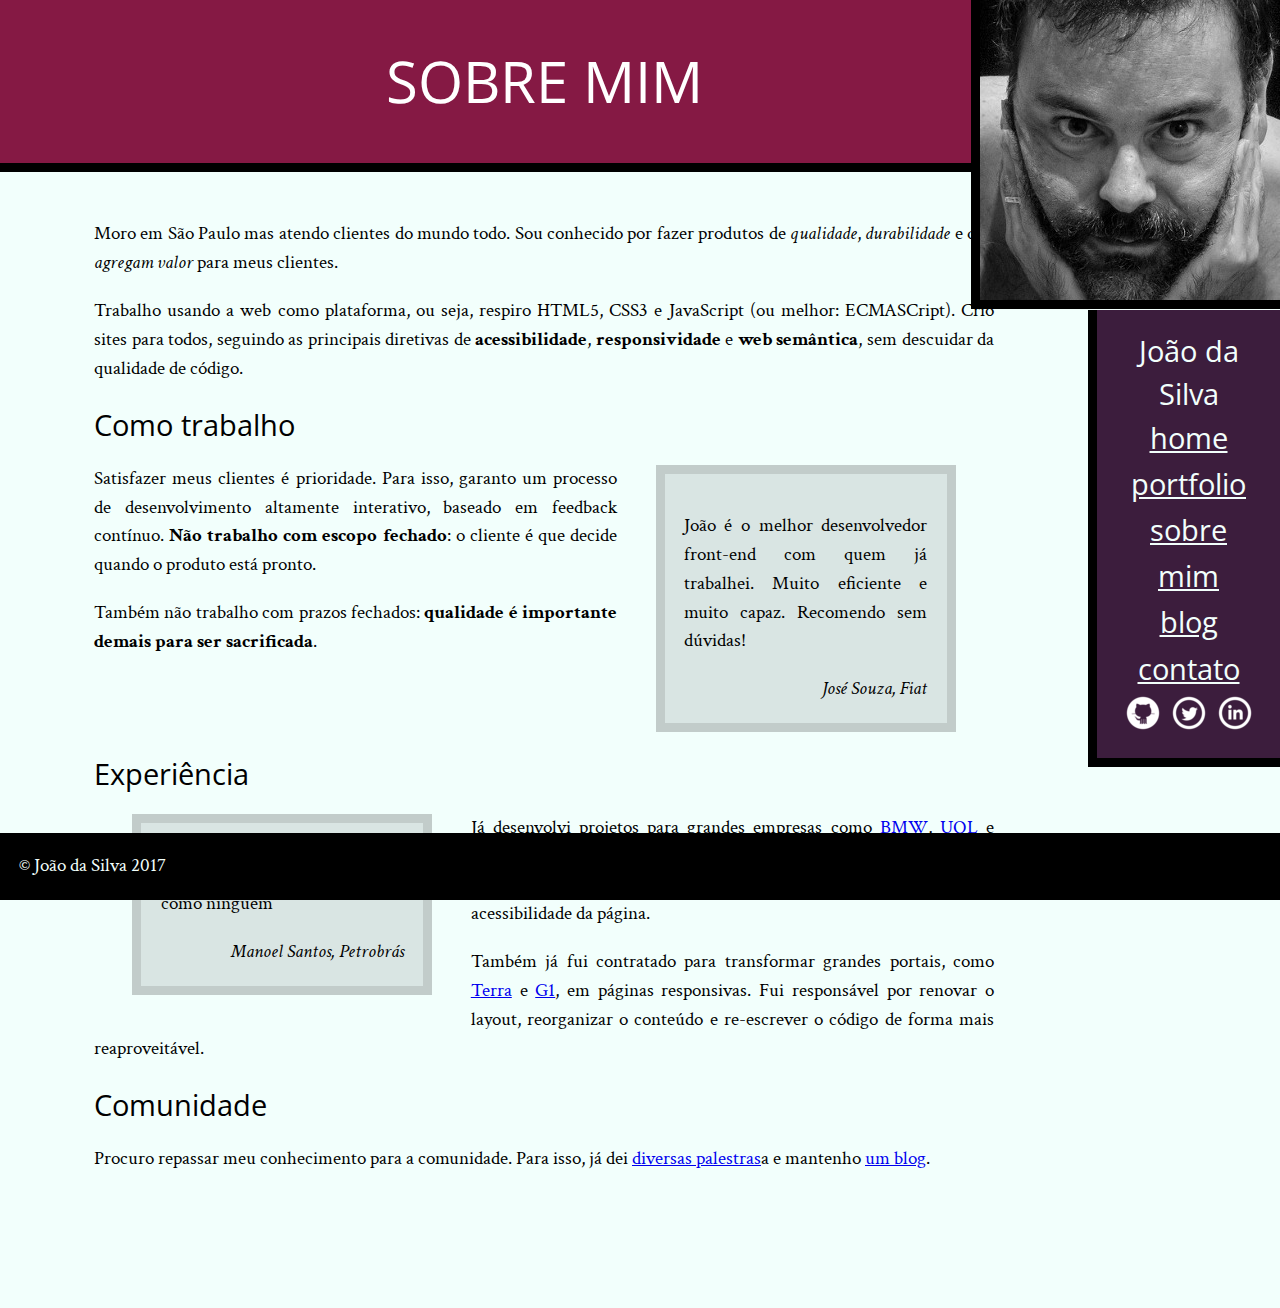
==== bio.html @ 924e4f30 "Tópico 1, Medidas relativas PX, EM, REM, %" ====
<!DOCTYPE html>
<html>
<head>
	<meta charset="utf-8">
	<title>Biografia - João da Silva</title>
	<link rel="icon" href="img/favicon.png">
	<link rel="stylesheet" type="text/css" href="css/reset.css">
	<link rel="stylesheet" type="text/css" href="css/site.css">
	<link rel="stylesheet" href="http://fonts.googleapis.com/css?family=Open+Sans+Condensed:700">
	<link rel="stylesheet" href="http://fonts.googleapis.com/css?family=Crimson+Text:400,400italic,600">
</head>
<body>
	<main>

	    <h1 class="titulo-principal">Sobre mim</h1>
	    <div class="conteudo-pagina">
		    <p>Moro em São Paulo mas atendo clientes do mundo todo. Sou conhecido por fazer produtos de <em>qualidade</em>, <em>durabilidade</em> e que <em>agregam valor</em> para meus clientes.</p>

		    <p>Trabalho usando a web como plataforma, ou seja, respiro HTML5, CSS3 e JavaScript (ou melhor: ECMASCript). Crio sites para todos, seguindo as principais diretivas de <strong>acessibilidade</strong>, <strong>responsividade</strong> e <strong>web semântica</strong>, sem descuidar da qualidade de código.</p>

		    <h2 class="sub-titulo">Como trabalho</h2>

		    <blockquote class="citacao-bio-fiat">
		    	<p>João é o melhor desenvolvedor front-end com quem já trabalhei. Muito eficiente e muito capaz. Recomendo sem dúvidas!</p>
		    	<cite>José Souza, Fiat</cite>
		    </blockquote>

		    <p>Satisfazer meus clientes é prioridade. Para isso, garanto um processo de desenvolvimento altamente interativo, baseado em feedback contínuo. <strong>Não trabalho com escopo fechado</strong>: o cliente é que decide quando o produto está pronto.</p>

		    <p>Também não trabalho com prazos fechados: <strong>qualidade é importante demais para ser sacrificada</strong>.</p>

		    <h2 class="sub-titulo">Experiência</h2>

		    <blockquote class="citacao-bio-petrobras">
		    	<p>João domina as tecnologias como ninguém</p>
		    	<cite>Manoel Santos, Petrobrás</cite>
		    </blockquote>    

		    <p>Já desenvolvi projetos para grandes empresas como <a href="http://www.bmw.com">BMW</a>, <a href="http://www.uol.com.br">UOL</a> e <a href="http://www.imb.com">IBM</a>. Neles, o foco principal era entregar uma experiência imersiva e impactante para o usuário final sem descuidar do desempenho e da acessibilidade da página.</p>

		    <p>Também já fui contratado para transformar grandes portais, como <a href="http://www.terra.com.br">Terra</a> e <a href="http://www.g1.com">G1</a>, em páginas responsivas. Fui responsável por renovar o layout, reorganizar o conteúdo e re-escrever o código de forma mais reaproveitável.</p>

		    <h2 class="sub-titulo">Comunidade</h2>

		    <p>Procuro repassar meu conhecimento para a comunidade. Para isso, já dei <a href="portifolio.html">diversas palestras</a>a e mantenho <a href="blog.html">um blog</a>.</p>
	    </div>
    </main>

    <img class="minha-foto" src="img/eu.jpg" alt="Foto do João da Silva">
    
    <aside class="navegacao-site">
    	<h1>João da Silva</h1>
	    <nav>
	    	<ul>
	    		<li><a href="">Home</a></li>
	    		<li><a href="portfolio.html">Portfolio</a></li>
	    		<li><a href="bio.html">Sobre mim</a></li>
	    		<li><a href="blog.html">Blog</a></li>
	    		<li><a href="">Contato</a></li>
	    	</ul>
	    </nav>
	    <ul class="icones-sociais">
	        <li>
	            <a class="github" href="https://github.com/git-joaodasilva">Github</a>
	        </li>
	        <li>
	            <a class="twitter" href="https://twitter.com/twitter-joaodasilva">Twitter</a>
	        </li>
	        <li>
	            <a class="linkedin" href="https://br.linkedin.com/pub/linkedin-joao-da-silva/32/4/508">LinkedIn</a>
	        </li>
	    </ul>	    
	</aside>

    <footer class="clearfix" id="rodape-pagina">
    	&copy; João da Silva 2017
    </footer>
</body>
</html>

<!-- 
Experimente mudar uma das tag <blockquote> para baixo do parágrafo logo abaixo dela. O que acontece? Por quê? 

Quando fazemos isso, o primeiro parágrafo ficará completamente para cima da citação. O parágrafo seguinte e o resto do conteúdo ficarão ao lado dela.
Isso acontece pois o elemento, quando flutua, flutua na mesma altura da página em que ele aparecia antes. Ou seja, sem flutuar, a citação apareceria abaixo do primeiro parágrafo; quando flutua, continua flutuando abaixo desse parágrafo.

Com isso, vemos como é importante entender como está o fluxo da página antes de fazermos um elemento flutuar.
-->
---- css/site.css ----
/**
line-height -> tamanho entre as linhas 
Floats seguidos formam uma linha
usa clear para evitar floats fazendo com que siga o fluxo do html
*/

html {
	font-size: 120%;
}


body {
	background-color: #F2FFFC;
	font-family: "Crimson Text", serif;
	line-height: 1.5;
}

.titulo-principal {
	font-size: 300%;
	text-align: center;
	background-color: #851944;
	color: #FFF;
	padding: 2rem;
	border-bottom: 0.5rem solid black;
	text-transform: uppercase;
}

/**
box-sizing: border-box -> calcula o tamanho do width a partir da borda e n do conteudo 
*/
blockquote {
	background-color: #D9E5E3;
	border: .5em solid #C2CCCA;
	margin: 1em 2em;
	width: 30ch;
	box-sizing: border-box;
	padding: 1em;
}

blockquote cite {
	display: block;
	float: right;
	font-style: italic;
}

.conteudo-pagina {
	width: 90ch;
	margin-left: auto;
	margin-right: auto;
	padding: 1.5rem 0rem;
}

main {
	width: 85%;
	float: left;
	padding-bottom: 4.5rem;
}

.citacao-bio-fiat {
	float: right;
}

.citacao-bio-petrobras {
	float: left;
}

.navegacao-site {
    background-color: #3C1D3D;
    color: #F2FFFC;
    float: right;
    width: 15%;
    padding: 1rem;
    font-size: 1.5rem;
    text-align: center;
    position: relative;
    top: 310px;
}

.navegacao-site a {
    color: inherit;
    font-family: "Open Sans Condensed", sans-serif;
    text-transform: lowercase;
}

.icones-sociais li {
	display: inline-block;
}

.icones-sociais a {
	width: 40px;
	height: 40px;
	text-indent: -9999px;
	display: block;
}

.github {
	background-image: url("../img/github.png");
}

.linkedin {
	background-image: url("../img/linkedin.png");
}

.twitter {
	background-image: url("../img/twitter.png");
}

#rodape-pagina {
	background-color: #000;
	color: #F2FFFC;
	padding: 1rem;
	box-sizing: border-box;
	position: fixed;
	bottom: 0;
	left: 0;
	width: 100%;
}

.sub-titulo {
	clear: both;
}

h2 {
	font-size: 1.5em;
}

h1, h2 {
	font-family: "Open Sans Condensed", sans-serif;
}

p {
	margin: 1em 0em;
	text-align: justify;
}

strong {
    font-weight: bold;
}

em {
    font-style: italic;
}

.minha-foto {
	position: absolute;
	top: 0;
	right: 0;
}

.navegacao-site, .minha-foto {
	border-bottom: 0.5rem solid black;
	border-left: 0.5rem solid black;
	box-sizing: border-box;
}

.clearfix {
	clear: both;
}

/**
Position relative: mudar a posição do elemento de acordo com a posição original dele;
Position absolute: posicionar elementos na página independente do resto do contúdo (relativo à tela);
Position fixed: permite deixar qualquer elemento no lugar que quisermos na janela;
*/

/**
Vimos, então, três novas medidas:

rem: tem como padrão a fonte do navegador;
em: tem como padrão a fonte do elemento pai;
ch: tem como base a largura do caractere zero da fonte usada;
Vimos que a porcentagem tem como base ou a largura do elemento pai ou o font-size do elemento anterior.

Utilizando essas medidas conseguimos um CSS mais flexível, principalmente se quisermos manter um padrão de tamanho de fonte. 
Utilizando o font-size do HTML, é apenas ali que será necessário fazer alterações.
*/
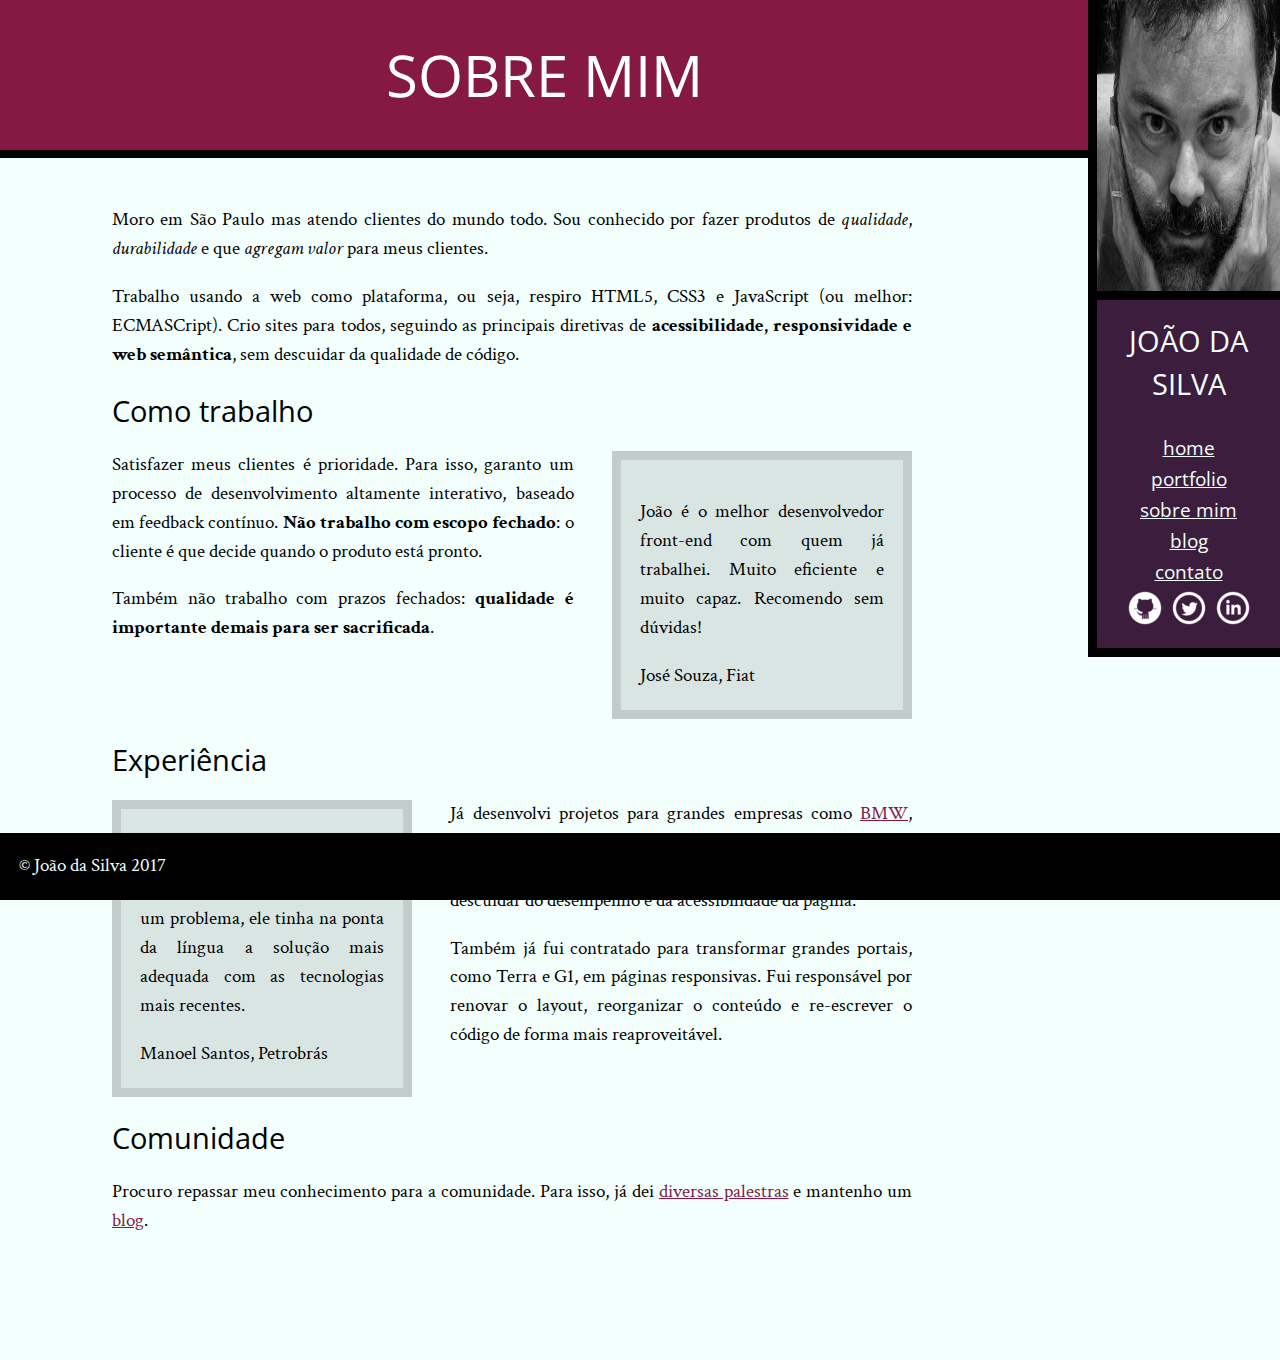
==== commit 9cd20292: "Tópico 4, Propriedadde 'transform' rotação, translação, cisalhamento, escala e perspectiva 3D (Corre" ====
--- a/bio.html
+++ b/bio.html
@@ -1,82 +1,75 @@
 <!DOCTYPE html>
 <html>
 <head>
-	<meta charset="utf-8">
-	<title>Biografia - João da Silva</title>
-	<link rel="icon" href="img/favicon.png">
-	<link rel="stylesheet" type="text/css" href="css/reset.css">
-	<link rel="stylesheet" type="text/css" href="css/site.css">
-	<link rel="stylesheet" href="http://fonts.googleapis.com/css?family=Open+Sans+Condensed:700">
-	<link rel="stylesheet" href="http://fonts.googleapis.com/css?family=Crimson+Text:400,400italic,600">
+    <meta charset="utf-8">
+    <title>João da Silva - Biografia</title>
+    <link rel="icon" href="img/favicon.png">
+    <link rel="stylesheet" href="css/reset.css">
+    <link rel="stylesheet" href="css/site.css">
+    <link rel="stylesheet" href="css/bio.css">
+    <link rel="stylesheet" href="http://fonts.googleapis.com/css?family=Crimson+Text:400,400italic,600">
+    <link rel="stylesheet" href="http://fonts.googleapis.com/css?family=Open+Sans+Condensed:700">
 </head>
 <body>
-	<main>
-
-	    <h1 class="titulo-principal">Sobre mim</h1>
-	    <div class="conteudo-pagina">
-		    <p>Moro em São Paulo mas atendo clientes do mundo todo. Sou conhecido por fazer produtos de <em>qualidade</em>, <em>durabilidade</em> e que <em>agregam valor</em> para meus clientes.</p>
-
-		    <p>Trabalho usando a web como plataforma, ou seja, respiro HTML5, CSS3 e JavaScript (ou melhor: ECMASCript). Crio sites para todos, seguindo as principais diretivas de <strong>acessibilidade</strong>, <strong>responsividade</strong> e <strong>web semântica</strong>, sem descuidar da qualidade de código.</p>
-
-		    <h2 class="sub-titulo">Como trabalho</h2>
-
-		    <blockquote class="citacao-bio-fiat">
-		    	<p>João é o melhor desenvolvedor front-end com quem já trabalhei. Muito eficiente e muito capaz. Recomendo sem dúvidas!</p>
-		    	<cite>José Souza, Fiat</cite>
-		    </blockquote>
-
-		    <p>Satisfazer meus clientes é prioridade. Para isso, garanto um processo de desenvolvimento altamente interativo, baseado em feedback contínuo. <strong>Não trabalho com escopo fechado</strong>: o cliente é que decide quando o produto está pronto.</p>
-
-		    <p>Também não trabalho com prazos fechados: <strong>qualidade é importante demais para ser sacrificada</strong>.</p>
-
-		    <h2 class="sub-titulo">Experiência</h2>
-
-		    <blockquote class="citacao-bio-petrobras">
-		    	<p>João domina as tecnologias como ninguém</p>
-		    	<cite>Manoel Santos, Petrobrás</cite>
-		    </blockquote>    
-
-		    <p>Já desenvolvi projetos para grandes empresas como <a href="http://www.bmw.com">BMW</a>, <a href="http://www.uol.com.br">UOL</a> e <a href="http://www.imb.com">IBM</a>. Neles, o foco principal era entregar uma experiência imersiva e impactante para o usuário final sem descuidar do desempenho e da acessibilidade da página.</p>
-
-		    <p>Também já fui contratado para transformar grandes portais, como <a href="http://www.terra.com.br">Terra</a> e <a href="http://www.g1.com">G1</a>, em páginas responsivas. Fui responsável por renovar o layout, reorganizar o conteúdo e re-escrever o código de forma mais reaproveitável.</p>
-
-		    <h2 class="sub-titulo">Comunidade</h2>
-
-		    <p>Procuro repassar meu conhecimento para a comunidade. Para isso, já dei <a href="portifolio.html">diversas palestras</a>a e mantenho <a href="blog.html">um blog</a>.</p>
-	    </div>
+    <main>
+        <h1 class="titulo-principal">Sobre mim</h1>
+        <div class="container">
+            <p>Moro em São Paulo mas atendo clientes do mundo todo. Sou conhecido por fazer produtos de <em>qualidade</em>, <em>durabilidade</em> e que <em>agregam valor</em> para meus clientes.</p>
+            <p>Trabalho usando a web como plataforma, ou seja, respiro HTML5, CSS3 e JavaScript (ou melhor: ECMASCript). Crio sites para todos, seguindo as principais diretivas de <strong>acessibilidade, responsividade e web semântica</strong>, sem descuidar da qualidade de código.</p>
+            <h2 class="subtitulo-texto">Como trabalho</h2>
+            <blockquote class="citacao-bio fiat">
+                <p>João é o melhor desenvolvedor front-end com quem já trabalhei. Muito eficiente e muito capaz. Recomendo sem dúvidas!</p>
+                <cite>José Souza, Fiat</cite>
+            </blockquote>
+            <p>Satisfazer meus clientes é prioridade. Para isso, garanto um processo de desenvolvimento altamente interativo, baseado em feedback contínuo. <strong>Não trabalho com escopo fechado</strong>: o cliente é que decide quando o produto está pronto.</p>
+            <p>Também não trabalho com prazos fechados: <strong>qualidade é importante demais para ser sacrificada</strong>.</p>
+            <h2 class="subtitulo-texto">Experiência</h2>
+            <blockquote class="citacao-bio petrobras">
+                <p>João domina as tecnologias como ninguém. Eu apresentava um problema, ele tinha na ponta da língua a solução mais adequada com as tecnologias mais recentes.</p>
+                <cite>Manoel Santos, Petrobrás</cite>
+            </blockquote>
+            <p>Já desenvolvi projetos para grandes empresas como <a href="http://bmw.com">BMW</a>, <a href="http://www.uol.com.br">UOL</a> e <a href="http://www.ibm.com.br">IBM</a>. Neles, o foco principal era entregar uma experiência imersiva e impactante para o usuário final sem descuidar do desempenho e da acessibilidade da página.</p>
+            <p>Também já fui contratado para transformar grandes portais, como Terra e G1, em páginas responsivas. Fui responsável por renovar o layout, reorganizar o conteúdo e re-escrever o código de forma mais reaproveitável.</p>
+            <h2 class="subtitulo-texto">Comunidade</h2>
+            <p>Procuro repassar meu conhecimento para a comunidade. Para isso, já dei <a href="portfolio.html">diversas palestras</a> e mantenho um <a href="blog.html">blog</a>.</p>
+        </div>
     </main>
-
-    <img class="minha-foto" src="img/eu.jpg" alt="Foto do João da Silva">
-    
+    <img src="img/eu.jpg" alt="Minha foto" class="minha-foto">
     <aside class="navegacao-site">
-    	<h1>João da Silva</h1>
-	    <nav>
-	    	<ul>
-	    		<li><a href="">Home</a></li>
-	    		<li><a href="portfolio.html">Portfolio</a></li>
-	    		<li><a href="bio.html">Sobre mim</a></li>
-	    		<li><a href="blog.html">Blog</a></li>
-	    		<li><a href="">Contato</a></li>
-	    	</ul>
-	    </nav>
-	    <ul class="icones-sociais">
-	        <li>
-	            <a class="github" href="https://github.com/git-joaodasilva">Github</a>
-	        </li>
-	        <li>
-	            <a class="twitter" href="https://twitter.com/twitter-joaodasilva">Twitter</a>
-	        </li>
-	        <li>
-	            <a class="linkedin" href="https://br.linkedin.com/pub/linkedin-joao-da-silva/32/4/508">LinkedIn</a>
-	        </li>
-	    </ul>	    
-	</aside>
-
-    <footer class="clearfix" id="rodape-pagina">
-    	&copy; João da Silva 2017
+        <h1>João da Silva</h1>
+        <nav>
+            <ul>
+                <li><a href="index.html">Home</a></li>
+                <li><a href="portfolio.html">Portfolio</a></li>
+                <li><a href="bio.html">Sobre mim</a></li>
+                <li><a href="blog.html">Blog</a></li>
+                <li><a href="contato.html">Contato</a></li>
+            </ul>
+        </nav>
+        <ul class="icones-redes-sociais">
+            <li>
+                <a href="https://github.com/joaodasilva" class="github">
+                    Github
+                </a>
+            </li>
+            <li>
+                <a href="https://twitter.com/joaodasilva" class="twitter">
+                    Twitter
+                </a>
+            </li>
+            <li>
+                <a href="https://br.linkedin.com/pub/joão-da-silva/32/4/508" class="linkedin">
+                    LinkedIn
+                </a>
+            </li>
+        </ul>
+    </aside>
+    <footer class="rodape-pagina">
+        &copy; João da Silva 2017
     </footer>
 </body>
 </html>
+
 
 <!-- 
 Experimente mudar uma das tag <blockquote> para baixo do parágrafo logo abaixo dela. O que acontece? Por quê? 
--- a/css/site.css
+++ b/css/site.css
@@ -4,133 +4,86 @@
 usa clear para evitar floats fazendo com que siga o fluxo do html
 */
 
-html {
-	font-size: 120%;
+/**
+box-sizing: border-box -> calcula o tamanho do width a partir da borda e n do conteudo 
+*/
+
+body {
+    font-family: "Crimson Text", "Times New Roman", serif;
+    background-color: #F2FFFC;
+    font-size: 120%;
+    line-height: 1.5;
 }
 
+h1,
+h2,
+.subtitulo-principal {
+    font-family: "Open Sans Condensed", "Arial", sans-serif;
+}
 
-body {
-	background-color: #F2FFFC;
-	font-family: "Crimson Text", serif;
-	line-height: 1.5;
+h1 {
+    text-transform: uppercase;
+    font-size: 3em;
 }
 
 .titulo-principal {
-	font-size: 300%;
-	text-align: center;
-	background-color: #851944;
-	color: #FFF;
-	padding: 2rem;
-	border-bottom: 0.5rem solid black;
-	text-transform: uppercase;
+    width: 100%;
+    text-align: center;
+    background-color: #851944;
+    color: #FFF;
+    padding: 2rem;
+    border-bottom: .5rem solid #000;
 }
 
-/**
-box-sizing: border-box -> calcula o tamanho do width a partir da borda e n do conteudo 
-*/
-blockquote {
-	background-color: #D9E5E3;
-	border: .5em solid #C2CCCA;
-	margin: 1em 2em;
-	width: 30ch;
-	box-sizing: border-box;
-	padding: 1em;
+.subtitulo-texto {
+    font-size: 1.5em;
+    clear: both;
 }
 
-blockquote cite {
-	display: block;
-	float: right;
-	font-style: italic;
+main a {
+    color: #851944;
 }
 
-.conteudo-pagina {
-	width: 90ch;
-	margin-left: auto;
-	margin-right: auto;
-	padding: 1.5rem 0rem;
-}
-
-main {
-	width: 85%;
-	float: left;
-	padding-bottom: 4.5rem;
-}
-
-.citacao-bio-fiat {
-	float: right;
-}
-
-.citacao-bio-petrobras {
-	float: left;
+main p {
+    text-align: justify;
+    margin: 1em 0;
 }
 
 .navegacao-site {
+    text-align: center;
     background-color: #3C1D3D;
     color: #F2FFFC;
-    float: right;
-    width: 15%;
-    padding: 1rem;
-    font-size: 1.5rem;
-    text-align: center;
-    position: relative;
-    top: 310px;
+    padding: 1em;
 }
 
 .navegacao-site a {
     color: inherit;
-    font-family: "Open Sans Condensed", sans-serif;
+    font-family: "Open Sans Condensed", "Arial", sans-serif;
     text-transform: lowercase;
 }
 
-.icones-sociais li {
-	display: inline-block;
+.navegacao-site h1 {
+    font-size: 1.5em;
+    margin-bottom: 1em;
 }
 
-.icones-sociais a {
-	width: 40px;
-	height: 40px;
-	text-indent: -9999px;
-	display: block;
+.rodape-pagina {
+    background-color: #000;
+    color: #F2FFFC;
+    padding: 1em;
+    clear: both;
+    position: fixed;
+    bottom: 0;
+    left: 0;
+    width: 100%;
+    box-sizing: border-box;
 }
 
-.github {
-	background-image: url("../img/github.png");
-}
-
-.linkedin {
-	background-image: url("../img/linkedin.png");
-}
-
-.twitter {
-	background-image: url("../img/twitter.png");
-}
-
-#rodape-pagina {
-	background-color: #000;
-	color: #F2FFFC;
-	padding: 1rem;
-	box-sizing: border-box;
-	position: fixed;
-	bottom: 0;
-	left: 0;
-	width: 100%;
-}
-
-.sub-titulo {
-	clear: both;
-}
-
-h2 {
-	font-size: 1.5em;
-}
-
-h1, h2 {
-	font-family: "Open Sans Condensed", sans-serif;
-}
-
-p {
-	margin: 1em 0em;
-	text-align: justify;
+.container {
+    width: 80ch;
+    margin-left: auto;
+    margin-right: auto;
+    padding: 1.5em 0;
 }
 
 strong {
@@ -141,21 +94,57 @@
     font-style: italic;
 }
 
-.minha-foto {
-	position: absolute;
-	top: 0;
-	right: 0;
+.icones-redes-sociais li {
+    display: inline-block;
 }
 
-.navegacao-site, .minha-foto {
-	border-bottom: 0.5rem solid black;
-	border-left: 0.5rem solid black;
-	box-sizing: border-box;
+.icones-redes-sociais a {
+    width: 40px;
+    height: 40px;
+    display: block;
+    text-indent: -99999px;
 }
 
-.clearfix {
-	clear: both;
+.github {
+    background-image: url(../img/github.png);
 }
+
+.twitter {
+    background-image: url(../img/twitter.png);
+}
+
+.linkedin {
+    background-image: url(../img/linkedin.png);
+}
+
+main {
+    width: 80%;
+    float: left;
+    padding-bottom: 4em;
+}
+
+.minha-foto,
+.navegacao-site {
+    border-left: .5em solid black;
+    border-bottom: .5em solid black;
+    box-sizing: border-box;
+}
+
+.navegacao-site {
+    width: 15%;
+    float: right;
+    position: relative;
+    top: 300px;
+}
+
+.minha-foto {
+    position: absolute;
+    top: 0;
+    right: 0;
+    height: 300px;
+    width: 15%;
+}
+
 
 /**
 Position relative: mudar a posição do elemento de acordo com a posição original dele;
--- a/css/bio.css
+++ b/css/bio.css
@@ -0,0 +1,18 @@
+.citacao-bio {
+    background-color: #D9E5E3;
+    border: .5em solid #C2CCCA;
+    padding: 1em;
+    margin: 1em 2em;
+    width: 30ch;
+    box-sizing: border-box;
+}
+
+.petrobras {
+    float: left;
+    margin-left: 0;
+}
+
+.fiat {
+    float: right;
+    margin-right: 0;
+}
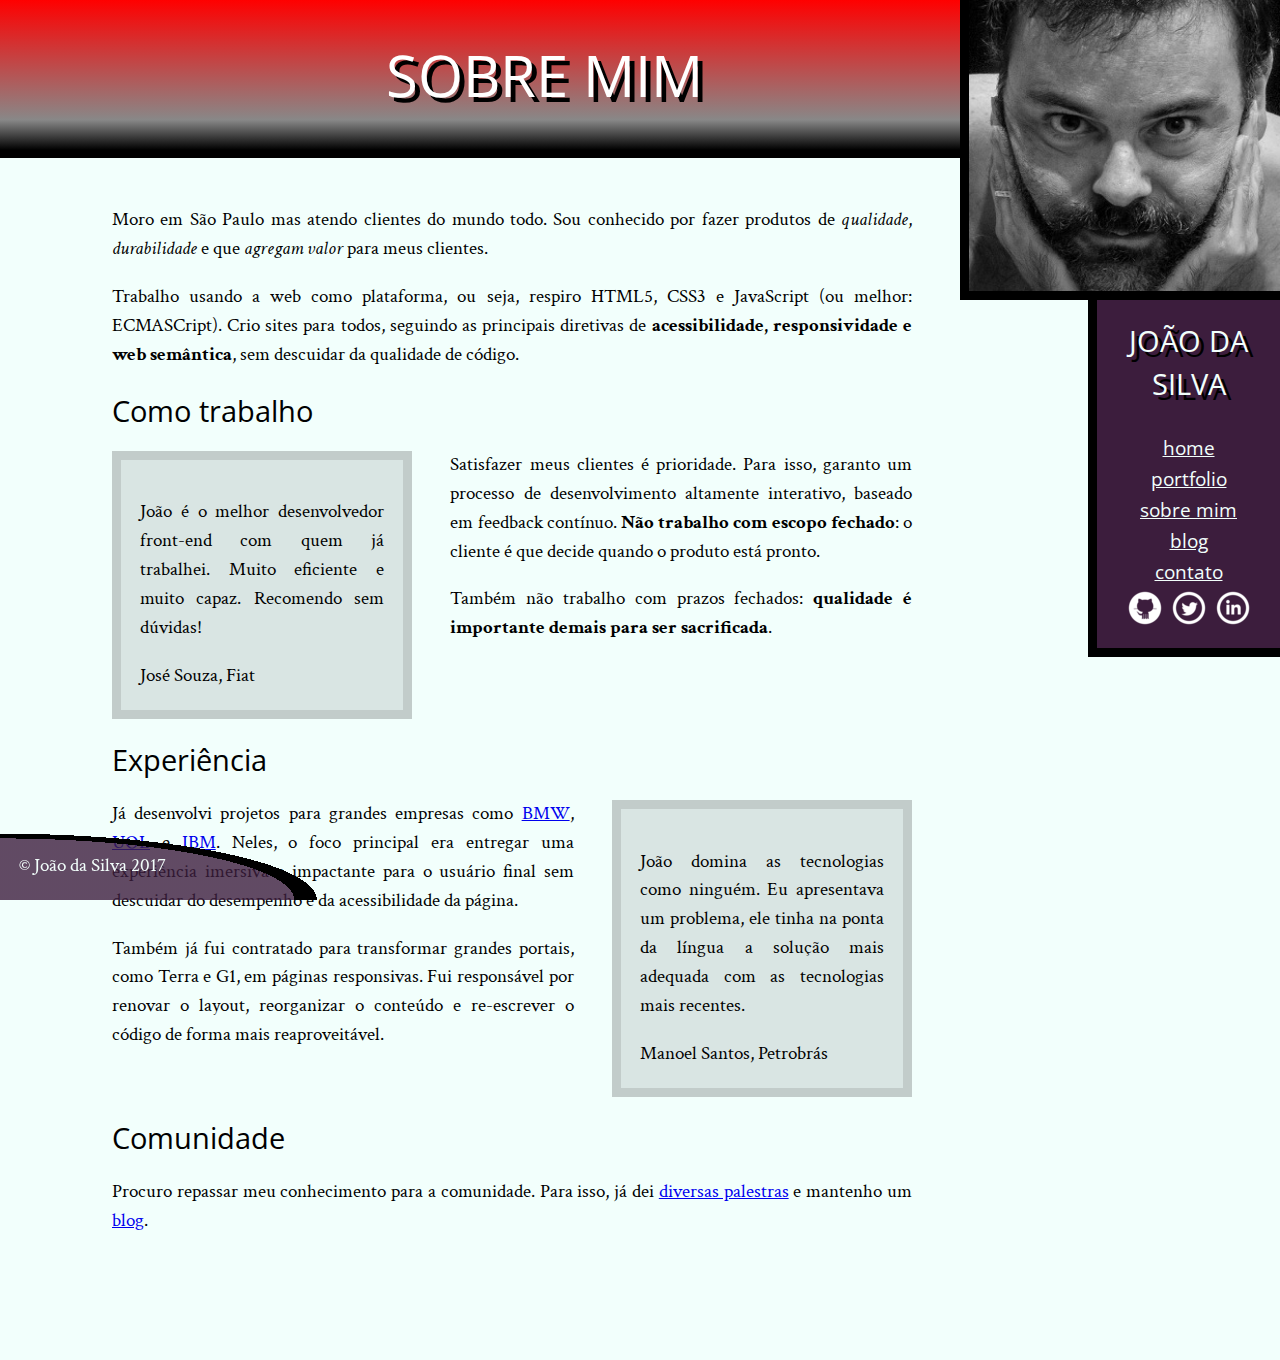
==== commit f4d27315: "Pseudoclasses no CSS" ====
--- a/bio.html
+++ b/bio.html
@@ -17,14 +17,14 @@
             <p>Moro em São Paulo mas atendo clientes do mundo todo. Sou conhecido por fazer produtos de <em>qualidade</em>, <em>durabilidade</em> e que <em>agregam valor</em> para meus clientes.</p>
             <p>Trabalho usando a web como plataforma, ou seja, respiro HTML5, CSS3 e JavaScript (ou melhor: ECMASCript). Crio sites para todos, seguindo as principais diretivas de <strong>acessibilidade, responsividade e web semântica</strong>, sem descuidar da qualidade de código.</p>
             <h2 class="subtitulo-texto">Como trabalho</h2>
-            <blockquote class="citacao-bio fiat">
+            <blockquote class="citacao-bio fiat" tabindex="1">
                 <p>João é o melhor desenvolvedor front-end com quem já trabalhei. Muito eficiente e muito capaz. Recomendo sem dúvidas!</p>
                 <cite>José Souza, Fiat</cite>
             </blockquote>
             <p>Satisfazer meus clientes é prioridade. Para isso, garanto um processo de desenvolvimento altamente interativo, baseado em feedback contínuo. <strong>Não trabalho com escopo fechado</strong>: o cliente é que decide quando o produto está pronto.</p>
             <p>Também não trabalho com prazos fechados: <strong>qualidade é importante demais para ser sacrificada</strong>.</p>
             <h2 class="subtitulo-texto">Experiência</h2>
-            <blockquote class="citacao-bio petrobras">
+            <blockquote class="citacao-bio petrobras" tabindex="1">
                 <p>João domina as tecnologias como ninguém. Eu apresentava um problema, ele tinha na ponta da língua a solução mais adequada com as tecnologias mais recentes.</p>
                 <cite>Manoel Santos, Petrobrás</cite>
             </blockquote>
--- a/css/site.css
+++ b/css/site.css
@@ -6,6 +6,11 @@
 
 /**
 box-sizing: border-box -> calcula o tamanho do width a partir da borda e n do conteudo 
+*/
+
+/**
+text-shadow --> utilizado para alementos texto
+box-shadow ---> utilizado para elementos não texto
 */
 
 body {
@@ -24,6 +29,8 @@
 h1 {
     text-transform: uppercase;
     font-size: 3em;
+    /** deslocamento da sombra para direita 5px e para baixo 5px e sua cor é preta #000 (esquerda e para cima usar valores negativos) */
+    text-shadow: 5px 5px #000;
 }
 
 .titulo-principal {
@@ -35,13 +42,42 @@
     border-bottom: .5rem solid #000;
 }
 
+/**
+O gradiente não precisa ser apenas de duas cores, podemos acrescentar mais uma cor central, o cinza.
+Podemos modificar o lugar em que ocorre a transição de cores. Queremos aqui que a mudança de vermelho para cinza ocorra a uns 80% da altura da imagem, de cima para baixo
+*/
+.titulo-principal {
+    background-image: linear-gradient(to bottom, #F00, #888 80%, #000);
+    /**
+    Por padrão, o gradiente ocupa 100% do elemento. Mas, com o CSS3, podemos agora definir quanto do elemento o gradiente deve pegar
+    Aqui ele terá 100% da largura do background e 200 pixeis de altura
+    background-size : 100% 200px;
+
+    O gradiente se repete automaticamente. Podemos desligar esse comportamento utilizando a propriedade background-repeat
+    background-repeat: no-repeat;
+
+    background-attachment, com o valor "fixed" dá aquele efeito de paralaxe na imagem ou na textura do background
+    background-attachment: fixed;
+
+    */
+}
+
 .subtitulo-texto {
     font-size: 1.5em;
     clear: both;
 }
 
-main a {
-    color: #851944;
+/*Adicionando pseudoclasses: 'hover' quando o mouse passa em cima do elemento e 'focus' quando o elemento ganha foco*/ 
+main a:hover,
+main a:focus,
+footer a:hover,
+footer a:focus {
+    color: #FF0000;
+}
+
+.navegacao-site a:hover,
+.navegacao-site a:focus {
+    text-shadow: 0 0 2px pink;
 }
 
 main p {
@@ -68,7 +104,8 @@
 }
 
 .rodape-pagina {
-    background-color: #000;
+    /** opacity é aplicado ao elemento pai todo. Para contornar esse problema utiliza-se apenas ao fundo com a propriedade rgba */
+    /*background-color: rgba(0, 0, 0, .3);*/
     color: #F2FFFC;
     padding: 1em;
     clear: both;
@@ -77,6 +114,22 @@
     left: 0;
     width: 100%;
     box-sizing: border-box;
+    
+    /*O gradiente é radial, oval (elíptico) e centrado no canto inferior esquerdo do rodapé.
+    A cor rgba(60, 29, 61, 0.8) vai do centro até aproximadamente 65% do tamanho total do gradiente, trocando em seguida imediatamente para preto.
+    Essa cor preta fica por aproximadamente 5% do gradiente e depois desaparece, ou seja, é imediatamente substituída por uma cor transparente.
+    Porém a elipse ocupará a largura inteira da página. 
+    Para restringir o gradiente para apenas 25% de 100% da largura da página, definimos o tamanho e a repetição do fundo.*/
+    background-image: radial-gradient(ellipse at left bottom,
+    rgba(60, 29, 61, 0.8),
+    rgba(60, 29, 61, 0.8) 65%,
+    black 65%,
+    black 70%,
+    transparent 70%,
+    transparent);
+    width:100%;
+    background-size: 25% 100%;
+    background-repeat: no-repeat;
 }
 
 .container {
@@ -142,7 +195,7 @@
     top: 0;
     right: 0;
     height: 300px;
-    width: 15%;
+    width: 320px;
 }
 
 
--- a/css/bio.css
+++ b/css/bio.css
@@ -7,7 +7,35 @@
     box-sizing: border-box;
 }
 
-.petrobras {
+.citacao-bio:hover,
+.citacao-bio:focus {
+    cursor: pointer;
+    box-shadow: 0px 0px 0px 999px rgba(0, 0, 0, 0.75);
+}
+
+
+/*Utilização das pseudoclasses, substituindo so seletores de classes abaixo*/
+.citacao-bio:nth-of-type(even) {
+    float: right;
+    margin-right: 0; 
+}
+
+.citacao-bio:nth-of-type(even):hover,
+.citacao-bio:nth-of-type(even):focus {
+    transform: scale(1.5) rotate(5deg);
+}
+
+.citacao-bio:nth-of-type(odd) {
+    float: left;
+    margin-left: 0;
+}
+
+.citacao-bio:nth-of-type(odd):hover,
+.citacao-bio:nth-of-type(odd):focus {
+    transform: scale(1.5) rotate(-5deg);
+}
+
+/*.petrobras {
     float: left;
     margin-left: 0;
 }
@@ -15,4 +43,4 @@
 .fiat {
     float: right;
     margin-right: 0;
-}
+}*/
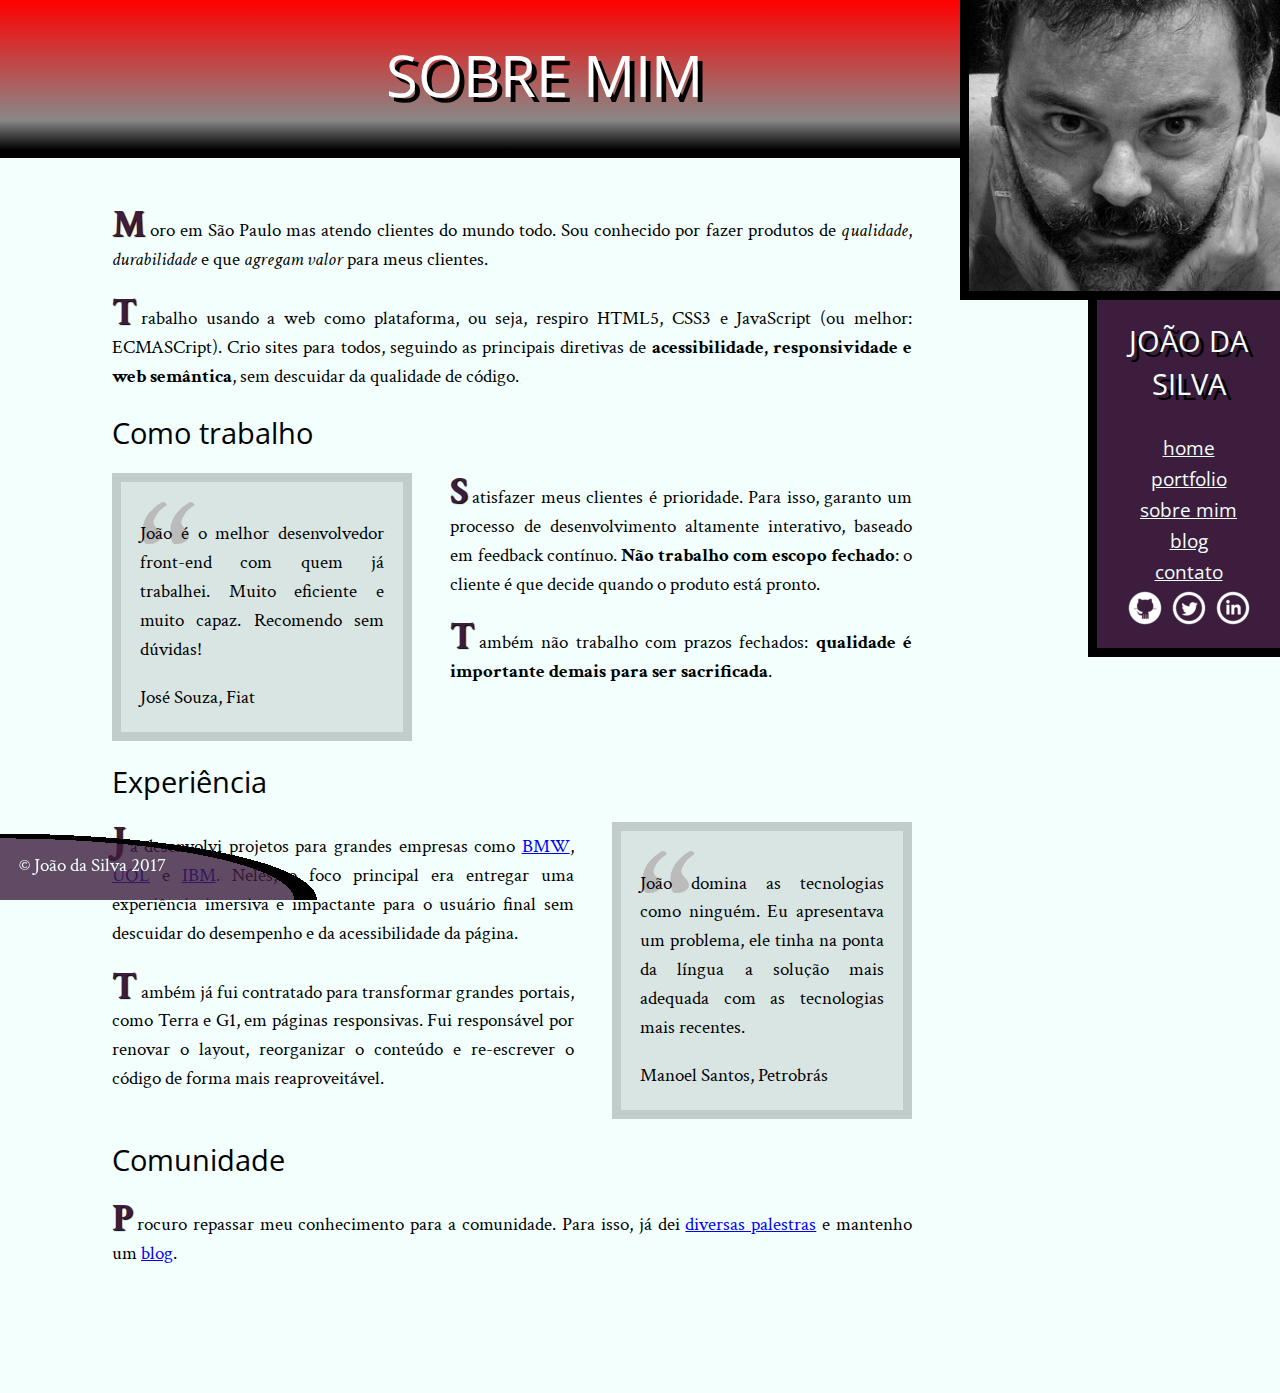
==== commit f9150728: "Tópico 9, Pseudoelementos no CSS" ====
--- a/bio.html
+++ b/bio.html
@@ -48,17 +48,17 @@
         </nav>
         <ul class="icones-redes-sociais">
             <li>
-                <a href="https://github.com/joaodasilva" class="github">
+                <a href="https://github.com/joaodasilva" data-tooltip="Veja meus projetos opensource" class="github">
                     Github
                 </a>
             </li>
             <li>
-                <a href="https://twitter.com/joaodasilva" class="twitter">
+                <a href="https://twitter.com/joaodasilva" data-tooltip="Siga-me no Twitter" class="twitter">
                     Twitter
                 </a>
             </li>
             <li>
-                <a href="https://br.linkedin.com/pub/joão-da-silva/32/4/508" class="linkedin">
+                <a href="https://br.linkedin.com/pub/joão-da-silva/32/4/508" data-tooltip="Veja meu currículo" class="linkedin">
                     LinkedIn
                 </a>
             </li>
--- a/css/site.css
+++ b/css/site.css
@@ -156,8 +156,13 @@
     height: 40px;
     display: block;
     text-indent: -99999px;
-}
-
+    /*Necessário color o posicionamento em relativo para que sirva de referência para o pseudoelemento mostrar o TOOLTIP.
+    Sem o relative o texto TOOLTIP não aparece devido ao fluxo do link no HTML que o text-indent impõe. 
+    */
+    position: relative;
+}
+
+/*Técnica conhecida como image replacement */
 .github {
     background-image: url(../img/github.png);
 }
@@ -168,6 +173,51 @@
 
 .linkedin {
     background-image: url(../img/linkedin.png);
+}
+
+/*Criando TOOLTIPS em CSS*/
+.icones-redes-sociais li > a:hover::after,
+.icones-redes-sociais li > a:focus::after {
+    /*Podemos buscar o conteudo dos atributos a partir da função attr*/
+    content: attr(data-tooltip);
+    /*Como o pai do elemento possui position relative, pode-se colocar o position absolute para o filho, pois o seu posicionamento é relativo ao do pai.*/
+    position: absolute;
+    /*Para que a legenda apareça embaixo do link, definimos que esse pseudoelemento deve estar a 100% do top e a 0 pixels da direita do link (Veja que a tag 'a' 
+    é a referência)*/
+    top: 100%;
+    right: 0;
+    /*Desativamos, também, o text-indent negativo do link, colocando 0 para essa propriedade também*/
+    text-indent: 0;
+    /*Como o texto dos TOOLTIPS irão aparecer num espaço bem pequeno, já que o link tem uma largura pequena definida, aumentamos a largura da legenda usando
+    a largura do link como base*/
+    width: 300%;
+    /*Para melhorar a visualização, diminui-se a fonte e coloca-se um fundo preto*/
+    font-size: 0.75em;
+    background-color: #000;
+    /*Adição de bordas*/
+    border: 1px solid #FFF;
+    border-radius: 10px;
+}
+
+
+/*Utilizando o pseudoelemento para criar um balão de diálogo (iguais aos quadrinhos). Utilizando a declaração ::before*/
+.icones-redes-sociais li > a:hover::before,
+.icones-redes-sociais li > a:focus::before {
+    content: '';
+    width: 1em;
+    height: 1em;
+    background-color: #000;
+    /*Necessário posicioná-la logo acima da legenda, um pouco afastada do canto direito dela. Para isso, 
+    utiliza-se o position: absolute e, usando o link como referência, dizemos que queremos ela grudada no 
+    canto inferior do link e no canto esquerdo também; isso vai deixá-la suficientemente afastada do canto direito da legenda.*/
+    position: absolute;
+    bottom: 0;
+    left: 0;
+    /*Por fim, é necessário rotacionar e transladar a caixa para que ela encaixe como uma ponta na legenda*/
+    transform: translateY(.5em) rotate(45deg);
+    /*Adição de bordas*/
+    background-color: #000;
+    border: 1px solid #FFF;
 }
 
 main {
--- a/css/bio.css
+++ b/css/bio.css
@@ -44,3 +44,41 @@
     float: right;
     margin-right: 0;
 }*/
+
+/*Primeira letra do texto (exluindo as citações) com o dobro de tamanho do texto normal, mesma cor de findo do que o painel de navegação lateral e a 
+fonte deve ser em negrito. Além disso com uma sombra preta elevemtente deslocada para direita e para baixo. 
+Para melhorar o espaçamento ao redor da letra adicionar uma pequena margem a direita e diminuira altura da linha.*/
+.container > p::first-letter {
+    font-size: 200%;
+    font-weight: bold;
+    color: #3C1D3D;
+    text-shadow: 1px 1px 1px #000;
+    margin-right: .2ch;
+    line-height: 1;
+}
+
+
+/*Colocar um quadrado vermelho antes da primeira letra do parágrafo dentro das citações. Obs: é necessário informar a propriedade 'content' se não nada é mostrado.*/
+/*.citacao-bio > p::before {
+    content: " ";
+    background-color: red;
+    width: 15px;
+    height: 15px;
+    margin-right: 1ch;
+    display: inline-block;
+}*/
+
+.citacao-bio::before {
+    content: '“';
+    /*Elemento atrás do texto*/
+    position: absolute;
+    font-size: 10em;
+    color: #BBB;
+    /*Melhorar o posicionamento das aspas (mantendo no inicio do parágrafo)*/
+    line-height: 0.8;
+}
+
+.citacao-bio > p {
+    /*Serve para mandar o texto para frente*/
+    position: relative;
+}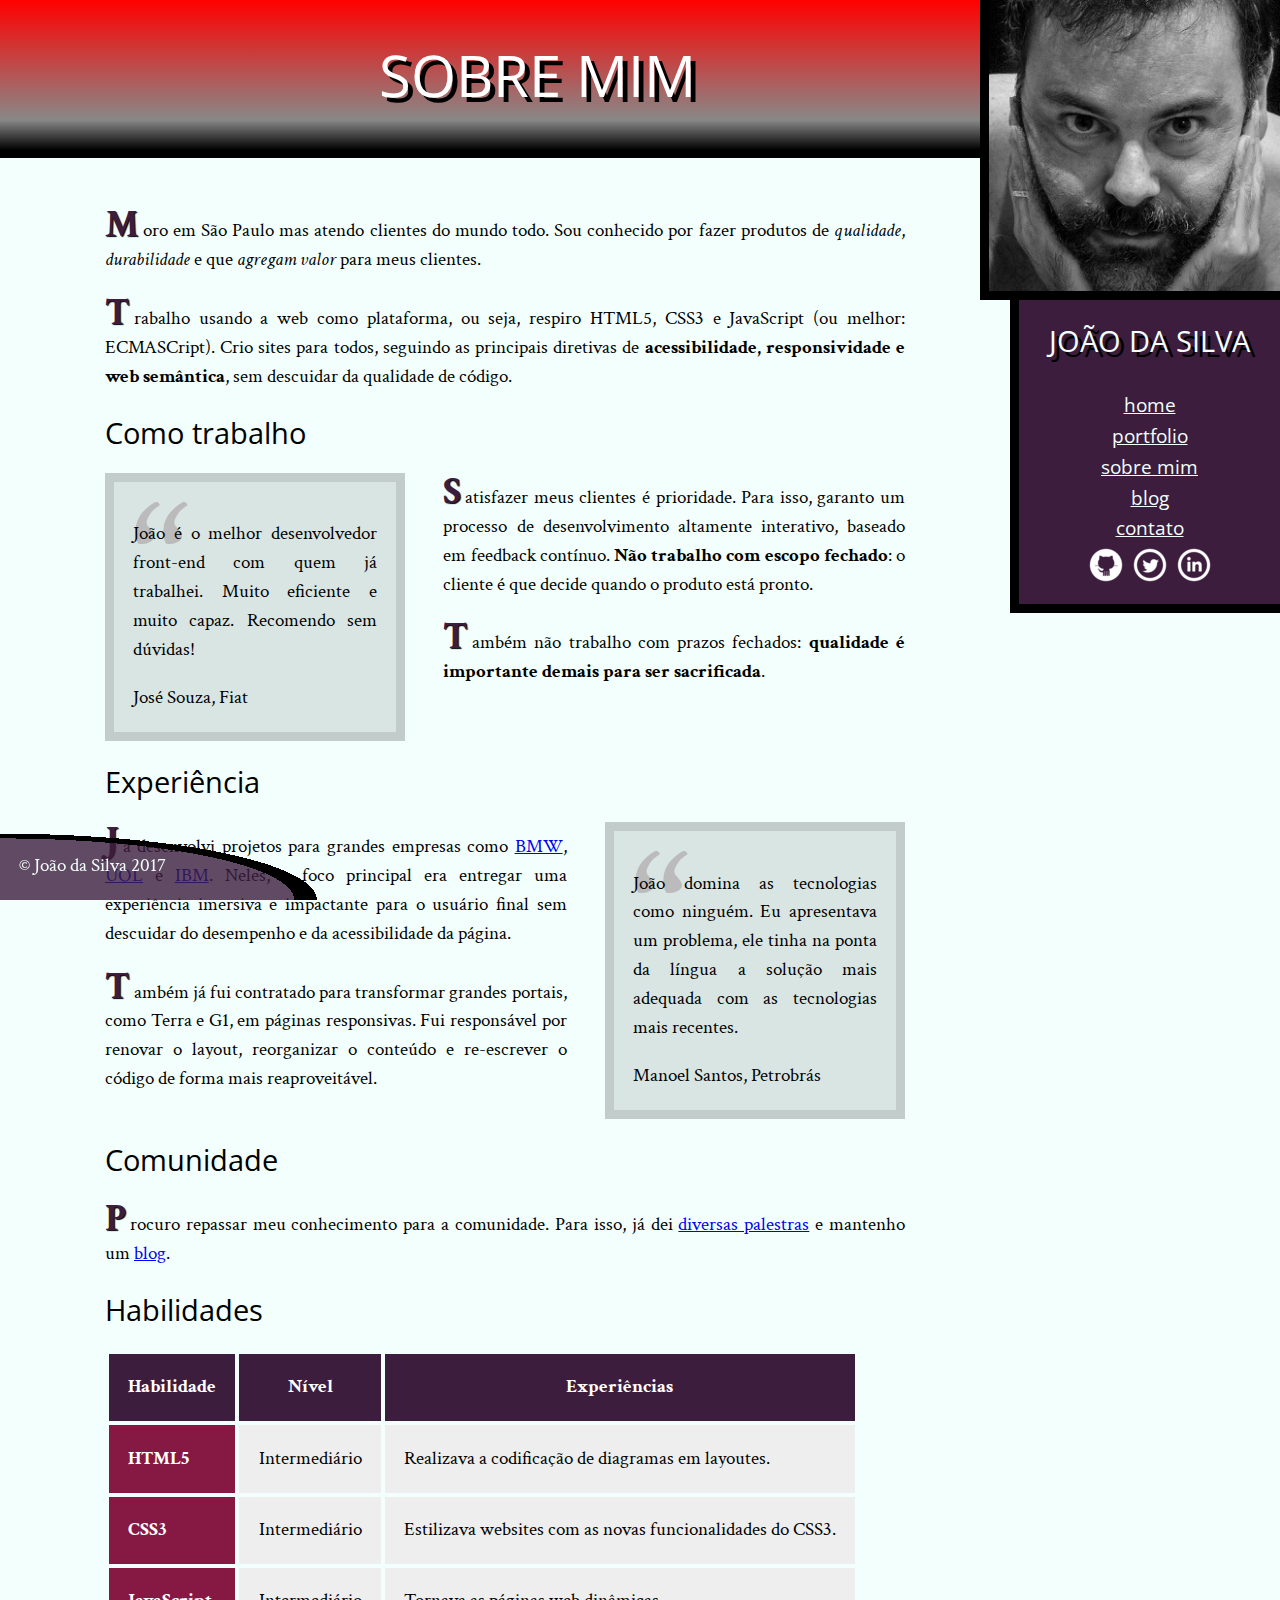
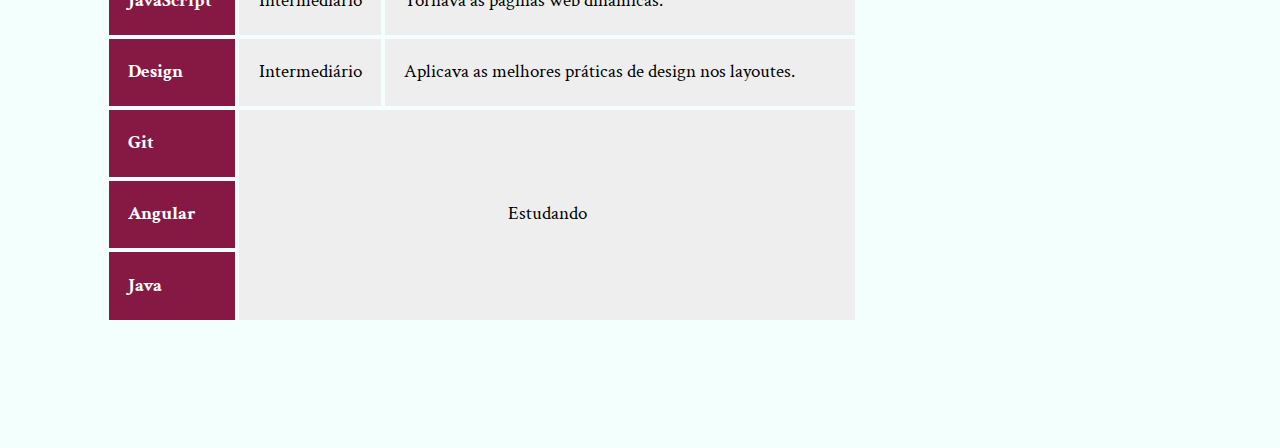
==== commit 18659a58: "Tópico 12, Tabelas" ====
--- a/bio.html
+++ b/bio.html
@@ -32,6 +32,50 @@
             <p>Também já fui contratado para transformar grandes portais, como Terra e G1, em páginas responsivas. Fui responsável por renovar o layout, reorganizar o conteúdo e re-escrever o código de forma mais reaproveitável.</p>
             <h2 class="subtitulo-texto">Comunidade</h2>
             <p>Procuro repassar meu conhecimento para a comunidade. Para isso, já dei <a href="portfolio.html">diversas palestras</a> e mantenho um <a href="blog.html">blog</a>.</p>
+        
+            <h2 class="subtitulo-texto">Habilidades</h2>
+            <table class="tabela-habilidades">
+                <thead>
+                    <tr>
+                        <th>Habilidade</th>
+                        <th>Nível</th>
+                        <th>Experiências</th>
+                    </tr>
+                </thead>
+                <tbody>
+                    <tr>
+                        <td>HTML5</td>
+                        <td>Intermediário</td>
+                        <td>Realizava a codificação de diagramas em layoutes.</td>
+                    </tr>
+                    <tr>
+                        <td>CSS3</td>
+                        <td>Intermediário</td>
+                        <td>Estilizava websites com as novas funcionalidades do CSS3.</td>
+                    </tr>
+                    <tr>
+                        <td>JavaScript</td>
+                        <td>Intermediário</td>
+                        <td>Tornava as páginas web dinâmicas.</td>
+                    </tr>
+                    <tr>
+                        <td>Design</td>
+                        <td>Intermediário</td>
+                        <td>Aplicava as melhores práticas de design nos layoutes.</td>
+                    </tr>
+                    <tr>
+                        <td>Git</td>
+                        <td rowspan="3" colspan="2">Estudando</td>
+                    </tr>
+                    <tr>
+                        <td>Angular</td>
+                    </tr>
+                    <tr>
+                        <td>Java</td>
+                    </tr>
+                </tbody>
+            </table>
+
         </div>
     </main>
     <img src="img/eu.jpg" alt="Minha foto" class="minha-foto">
--- a/css/site.css
+++ b/css/site.css
@@ -221,7 +221,8 @@
 }
 
 main {
-    width: 80%;
+    /*Pega os 100% de espaço e retira 270px para o menu lateral direito ocupe sempre os 270px disponíveis para ele*/
+    width: calc(100% - 0.9 * 300px);
     float: left;
     padding-bottom: 4em;
 }
@@ -234,7 +235,8 @@
 }
 
 .navegacao-site {
-    width: 15%;
+    /*Matém sempre os 270px disponíveis para ele. OBS: 270px definido para ocupar um espçao menor do que a foto que possui 300px*/
+    width: calc(0.9 * 300px);
     float: right;
     position: relative;
     top: 300px;
@@ -245,7 +247,7 @@
     top: 0;
     right: 0;
     height: 300px;
-    width: 320px;
+    width: 300px;
 }
 
 
--- a/css/bio.css
+++ b/css/bio.css
@@ -10,7 +10,11 @@
 .citacao-bio:hover,
 .citacao-bio:focus {
     cursor: pointer;
-    box-shadow: 0px 0px 0px 999px rgba(0, 0, 0, 0.75);
+    /*box-shadow: 0px 0px 0px 999px rgba(0, 0, 0, 0.75);*/
+}
+
+.citacao-bio:active {
+    box-shadow: 0px 0px 0px 999px rgba(0, 0, 0, 0.75);   
 }
 
 
@@ -81,4 +85,51 @@
 .citacao-bio > p {
     /*Serve para mandar o texto para frente*/
     position: relative;
+}
+
+
+/*Estilizando a tabela */
+/*Celulas espaçadas em .25em a tabela deve estar afastada 1em acima e abaixodo resto do conteúdo*/
+.tabela-habilidades {
+    margin: 1em 0em;
+    /*Para utilizar a propriedade spacing é necessário separar as bordas da tabela com a propriedade 'border-collapse: separete;'. Ou seja,
+    o separete coloca bordas individuais em cada celula e assim pode-se aplicar o espaço entre as bordas*/
+    border-collapse: separate;
+    border-spacing: .25em;
+}
+
+.tabela-habilidades td,
+.tabela-habilidades th {
+    padding: 1em;
+}
+
+/*Nome das habilidades com fundo #851944 e texto branco negrito*/
+.tabela-habilidades tbody tr :first-child  {
+    background-color: #851944;
+    color: #FFF;
+    font-weight: bold;
+}
+
+/*Cabeçalho com cor #3C1D3D e o texto branco negrito*/
+.tabela-habilidades thead th {
+    background-color: #3C1D3D;
+    color: #FFF;
+    font-weight: bold;
+}
+
+/*Restante do conteudo da tabela com fundo #EEE e cor do texto igual da página*/
+.tabela-habilidades tbody td ~ td  {
+    background-color: #EEE;
+    color: #000;/*#F2FFFC;*/
+}
+
+/*Centralizar o texto na tabela que possui rowspan*/
+.tabela-habilidades td[rowspan] {
+    /*Como utilizamos o rowspan a propriedade vertical-align consegue colocar o texto centralizado baseado no numero de rowspan*/
+    vertical-align: middle;
+}
+
+/*Centralizar o texto quando possui colspan*/
+.tabela-habilidades td[colspan] {
+    text-align: center;
 }